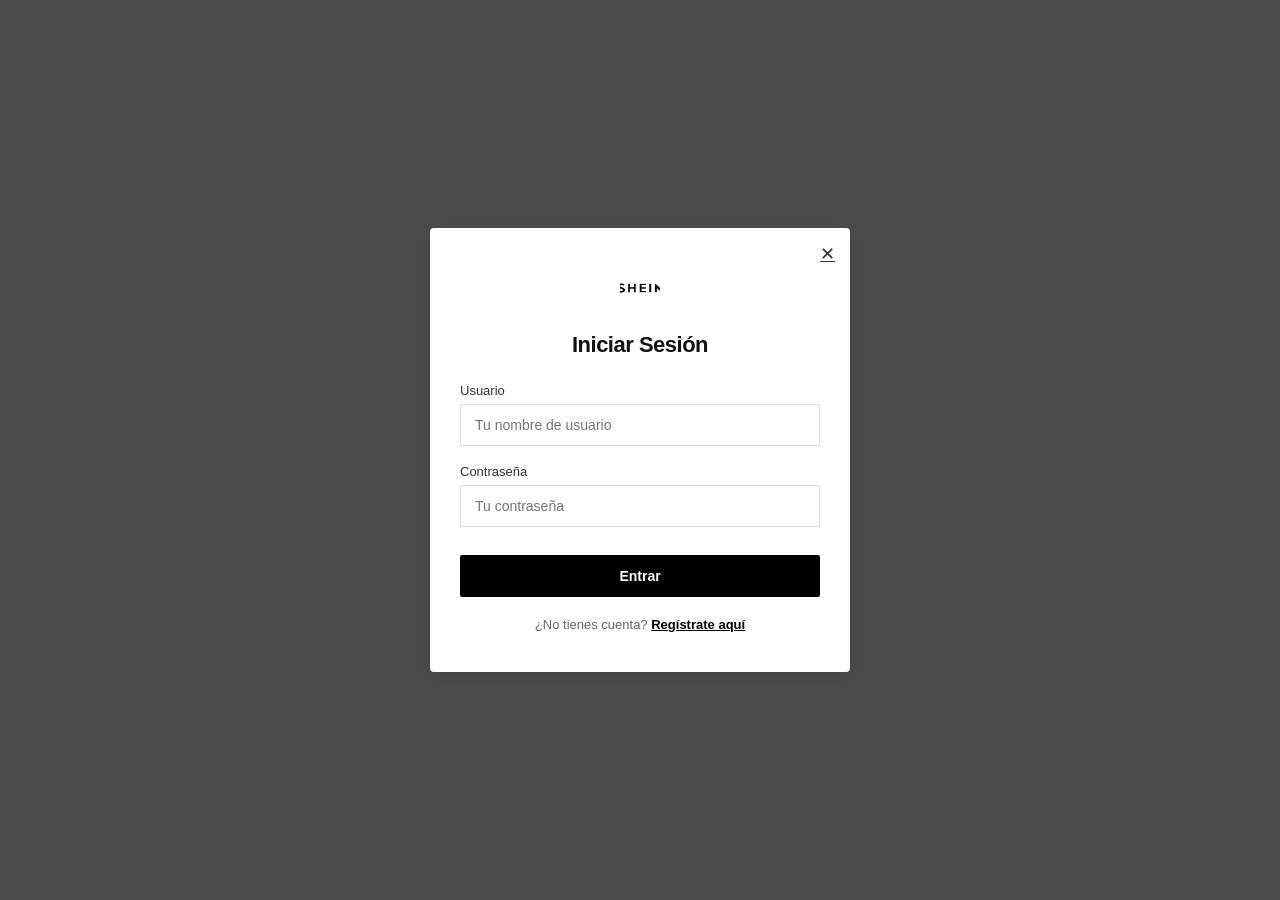
==== formulario.html @ 90d38bcb "Add files via upload" ====
<!DOCTYPE html>
<html lang="es">
<head>
    <meta charset="UTF-8">
    <meta name="viewport" content="width=device-width, initial-scale=1.0">
    <title>Iniciar Sesión / Registrarse - SHEIN</title>
    <link rel="stylesheet" href="style/formulario.css">
</head>
<body>

<div class="modal-overlay" id="modalOverlay">
    <div class="modal-auth" style="position:relative;">

        <a class="btn-cerrar-modal" href="javascript:void(0);" onclick="cerrarModal()">✕</a>
        <div id="formLogin">
            <div class="modal-auth-header">
                <div class="icon"><img src="fondo.jpg" alt="Logo"></div>
                <h2>Iniciar Sesión</h2>
            </div>
            <div class="msg-error" id="loginError"></div>
            <div class="form-group">
                <label>Usuario</label>
                <input type="text" id="loginUsername" placeholder="Tu nombre de usuario" autocomplete="username">
            </div>
            <div class="form-group">
                <label>Contraseña</label>
                <input type="password" id="loginPassword" placeholder="Tu contraseña" autocomplete="current-password" onkeydown="if(event.key==='Enter') doLogin()">
            </div>
            <button class="btn-submit" id="btnLogin" onclick="doLogin()">Entrar</button>
            <div class="modal-switch">¿No tienes cuenta? <a href="javascript:void(0);" onclick="switchForm('register')">Regístrate aquí</a></div>
        </div>
        <div id="formRegister" style="display:none;">
            <div class="modal-auth-header">
                <h2>Crear Cuenta</h2>
            </div>
            <div class="msg-error" id="registerError"></div>
            <div class="msg-ok" id="registerOk"></div>
            <div class="form-group">
                <label>Nombre completo</label>
                <input type="text" id="regNombre" placeholder="Ej: Juan Pérez">
            </div>
            <div class="form-group">
                <label>Usuario</label>
                <input type="text" id="regUsername" placeholder="Sin espacios" autocomplete="username">
            </div>
            <div class="form-group">
                <label>Contraseña</label>
                <input type="password" id="regPassword" placeholder="Mínimo 6 caracteres" autocomplete="new-password">
            </div>
            <button class="btn-submit" id="btnRegister" onclick="doRegister()">Crear cuenta</button>
            <div class="modal-switch">¿Ya tienes cuenta? <a href="javascript:void(0);" onclick="switchForm('login')">Inicia sesión</a></div>
        </div>
    </div>
</div>

<script src="js/login.js"></script>
</body>
</html>
---- style/formulario.css ----
* {
    box-sizing: border-box;
    margin: 0;
    padding: 0;
    font-family: -apple-system, BlinkMacSystemFont, "Segoe UI", Roboto, Helvetica, Arial, sans-serif;
}

body {
    background-color: rgba(0, 0, 0, 0.5);
    display: flex;
    justify-content: center;
    align-items: center;
    height: 100vh;
}

.modal-overlay {
    position: fixed;
    top: 0;
    left: 0;
    width: 100%;
    height: 100%;
    display: flex;
    justify-content: center;
    align-items: center;
    background: rgba(0, 0, 0, 0.4);
}

.modal-auth {
    background: #ffffff;
    width: 100%;
    max-width: 420px;
    padding: 40px 30px;
    border-radius: 4px;
    box-shadow: 0 4px 20px rgba(0, 0, 0, 0.15);
    position: relative;
}

.btn-cerrar-modal {
    position: absolute;
    top: 15px;
    right: 15px;
    background: none;
    border: none;
    font-size: 18px;
    cursor: pointer;
    color: #333;
    transition: color 0.2s;
}

.btn-cerrar-modal:hover {
    color: #000;
}

.modal-auth-header {
    text-align: center;
    margin-bottom: 25px;
}

.modal-auth-header .icon {
    display: inline-block;
    width: 50px;
    height: 50px;
    margin-bottom: 10px;
    overflow: hidden;
    border-radius: 50%;
}

.modal-auth-header .icon img {
    width: 40px;
    height: 40px;
    object-fit: cover;
}

.modal-auth-header h2 {
    font-size: 22px;
    font-weight: 600;
    color: #111;
    letter-spacing: -0.5px;
}

.form-group {
    margin-bottom: 18px;
}

.form-group label {
    display: block;
    font-size: 13px;
    font-weight: 500;
    color: #333;
    margin-bottom: 6px;
}

.form-group input {
    width: 100%;
    padding: 12px 14px;
    border: 1px solid #dcdcdc;
    border-radius: 2px;
    font-size: 14px;
    color: #111;
    outline: none;
    transition: border-color 0.2s;
}

.form-group input:focus {
    border-color: #000;
}

.btn-submit {
    width: 100%;
    background-color: #000000;
    color: #ffffff;
    border: none;
    padding: 13px;
    font-size: 14px;
    font-weight: 600;
    border-radius: 2px;
    cursor: pointer;
    margin-top: 10px;
    transition: background-color 0.2s;
}

.btn-submit:hover {
    background-color: #333333;
}

.modal-switch {
    text-align: center;
    margin-top: 20px;
    font-size: 13px;
    color: #666;
}

.modal-switch a {
    color: #000;
    font-weight: 600;
    text-decoration: underline;
    cursor: pointer;
}

.msg-error {
    color: #d9534f;
    font-size: 13px;
    margin-bottom: 10px;
    text-align: center;
}

.msg-ok {
    color: #5cb85c;
    font-size: 13px;
    margin-bottom: 10px;
    text-align: center;
}
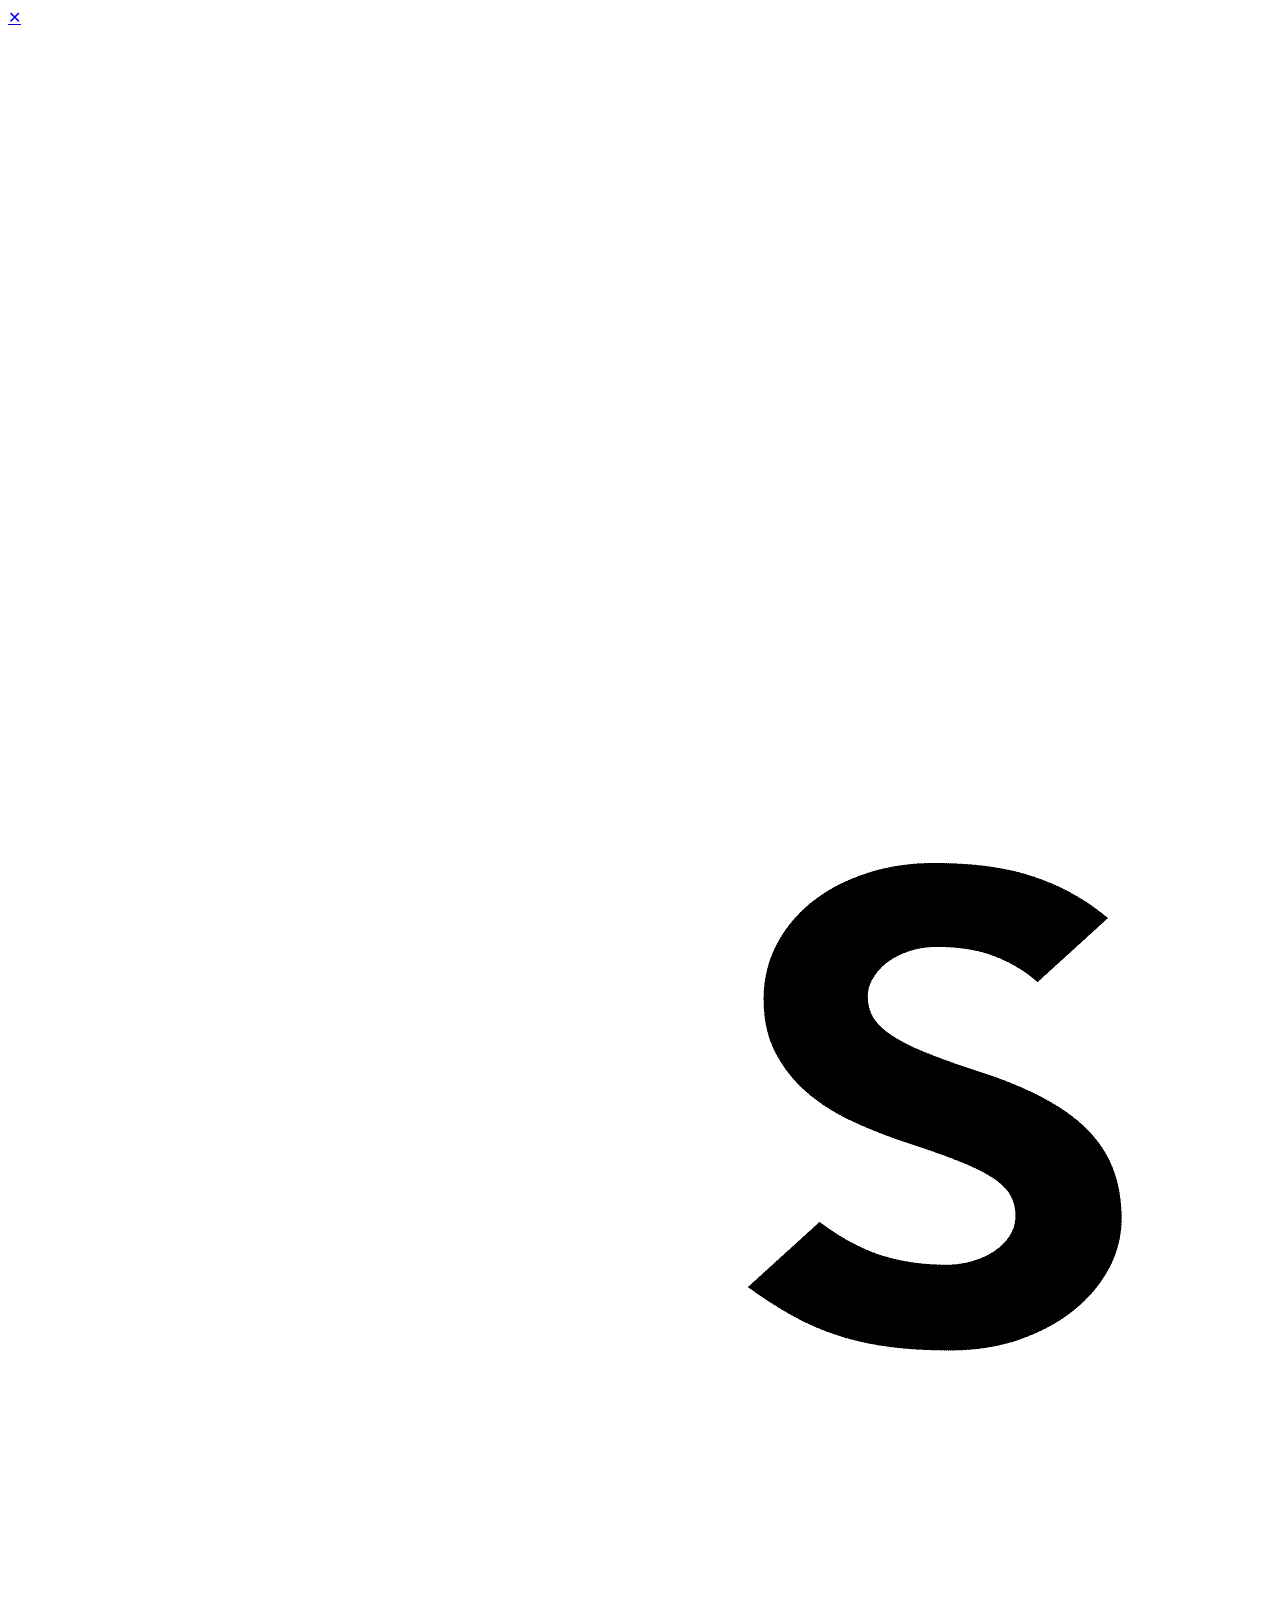
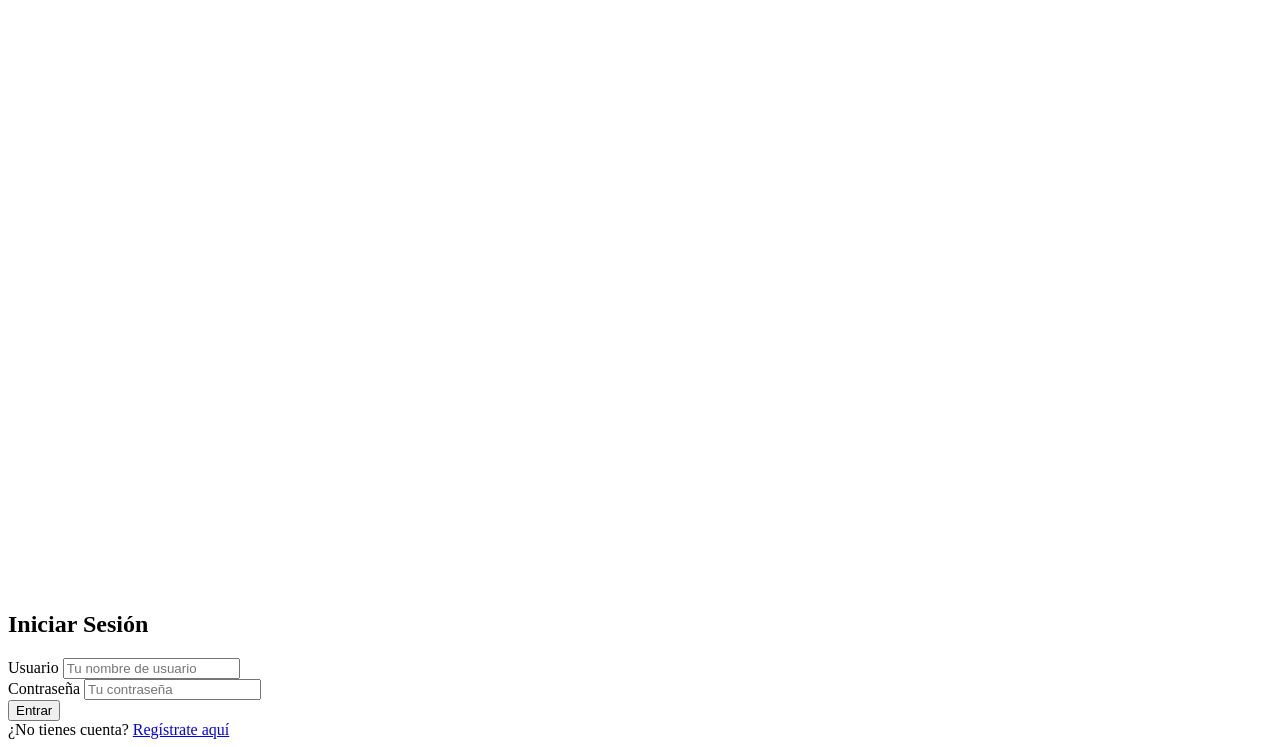
==== commit 02d029b5: "Fix HTML entity encoding in formulario.html" ====
--- a/formulario.html
+++ b/formulario.html
@@ -55,4 +55,4 @@
 
 <script src="js/login.js"></script>
 </body>
-</html>+</html>
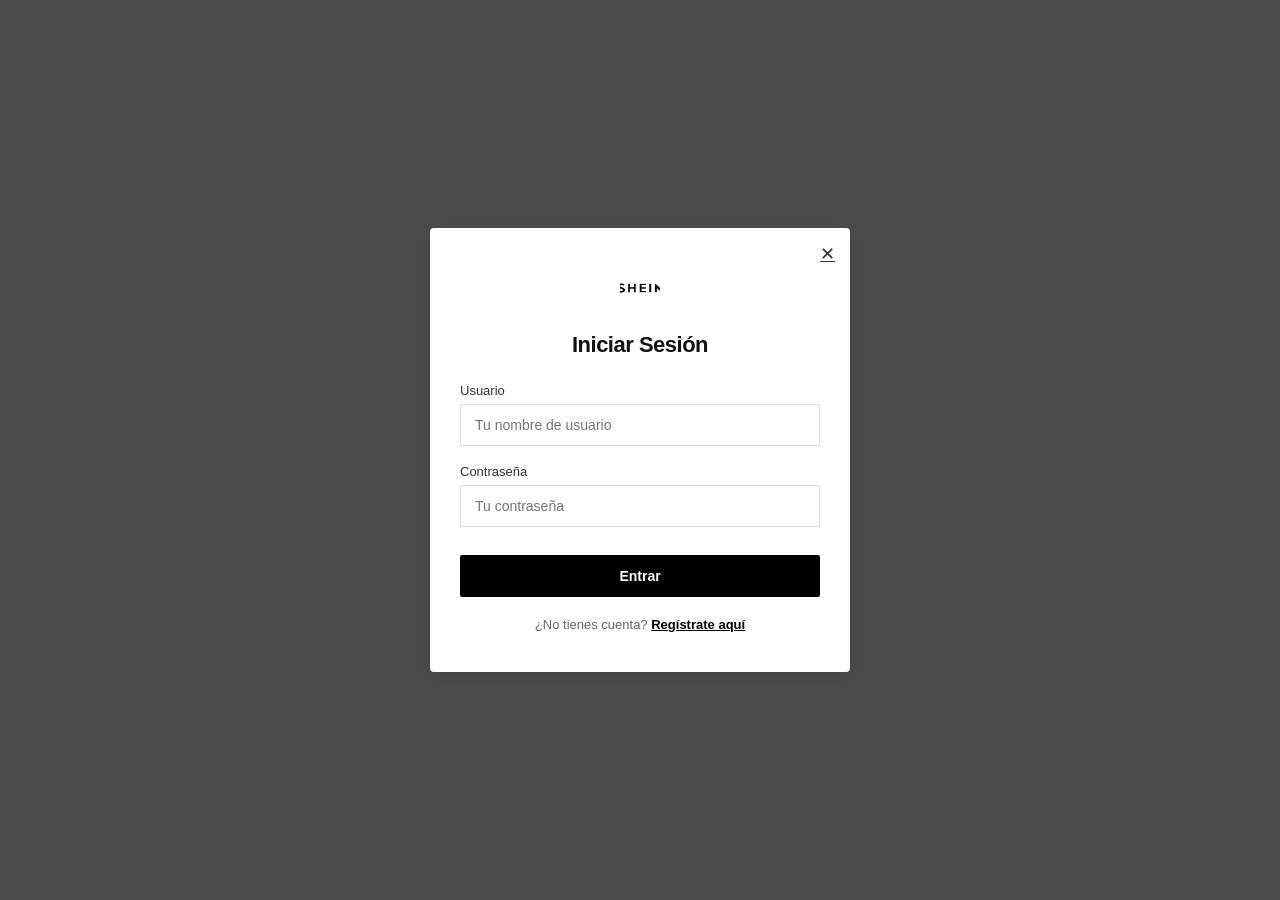
==== commit 88d8708f: "Add files via upload" ====
--- a/formulario.html
+++ b/formulario.html
@@ -55,4 +55,4 @@
 
 <script src="js/login.js"></script>
 </body>
-</html>
+</html>
--- a/style/formulario.css
+++ b/style/formulario.css
@@ -0,0 +1,152 @@
+* {
+    box-sizing: border-box;
+    margin: 0;
+    padding: 0;
+    font-family: -apple-system, BlinkMacSystemFont, "Segoe UI", Roboto, Helvetica, Arial, sans-serif;
+}
+
+body {
+    background-color: rgba(0, 0, 0, 0.5);
+    display: flex;
+    justify-content: center;
+    align-items: center;
+    height: 100vh;
+}
+
+.modal-overlay {
+    position: fixed;
+    top: 0;
+    left: 0;
+    width: 100%;
+    height: 100%;
+    display: flex;
+    justify-content: center;
+    align-items: center;
+    background: rgba(0, 0, 0, 0.4);
+}
+
+.modal-auth {
+    background: #ffffff;
+    width: 100%;
+    max-width: 420px;
+    padding: 40px 30px;
+    border-radius: 4px;
+    box-shadow: 0 4px 20px rgba(0, 0, 0, 0.15);
+    position: relative;
+}
+
+.btn-cerrar-modal {
+    position: absolute;
+    top: 15px;
+    right: 15px;
+    background: none;
+    border: none;
+    font-size: 18px;
+    cursor: pointer;
+    color: #333;
+    transition: color 0.2s;
+}
+
+.btn-cerrar-modal:hover {
+    color: #000;
+}
+
+.modal-auth-header {
+    text-align: center;
+    margin-bottom: 25px;
+}
+
+.modal-auth-header .icon {
+    display: inline-block;
+    width: 50px;
+    height: 50px;
+    margin-bottom: 10px;
+    overflow: hidden;
+    border-radius: 50%;
+}
+
+.modal-auth-header .icon img {
+    width: 40px;
+    height: 40px;
+    object-fit: cover;
+}
+
+.modal-auth-header h2 {
+    font-size: 22px;
+    font-weight: 600;
+    color: #111;
+    letter-spacing: -0.5px;
+}
+
+.form-group {
+    margin-bottom: 18px;
+}
+
+.form-group label {
+    display: block;
+    font-size: 13px;
+    font-weight: 500;
+    color: #333;
+    margin-bottom: 6px;
+}
+
+.form-group input {
+    width: 100%;
+    padding: 12px 14px;
+    border: 1px solid #dcdcdc;
+    border-radius: 2px;
+    font-size: 14px;
+    color: #111;
+    outline: none;
+    transition: border-color 0.2s;
+}
+
+.form-group input:focus {
+    border-color: #000;
+}
+
+.btn-submit {
+    width: 100%;
+    background-color: #000000;
+    color: #ffffff;
+    border: none;
+    padding: 13px;
+    font-size: 14px;
+    font-weight: 600;
+    border-radius: 2px;
+    cursor: pointer;
+    margin-top: 10px;
+    transition: background-color 0.2s;
+}
+
+.btn-submit:hover {
+    background-color: #333333;
+}
+
+.modal-switch {
+    text-align: center;
+    margin-top: 20px;
+    font-size: 13px;
+    color: #666;
+}
+
+.modal-switch a {
+    color: #000;
+    font-weight: 600;
+    text-decoration: underline;
+    cursor: pointer;
+}
+
+.msg-error {
+    color: #d9534f;
+    font-size: 13px;
+    margin-bottom: 10px;
+    text-align: center;
+}
+
+.msg-ok {
+    color: #5cb85c;
+    font-size: 13px;
+    margin-bottom: 10px;
+    text-align: center;
+}
